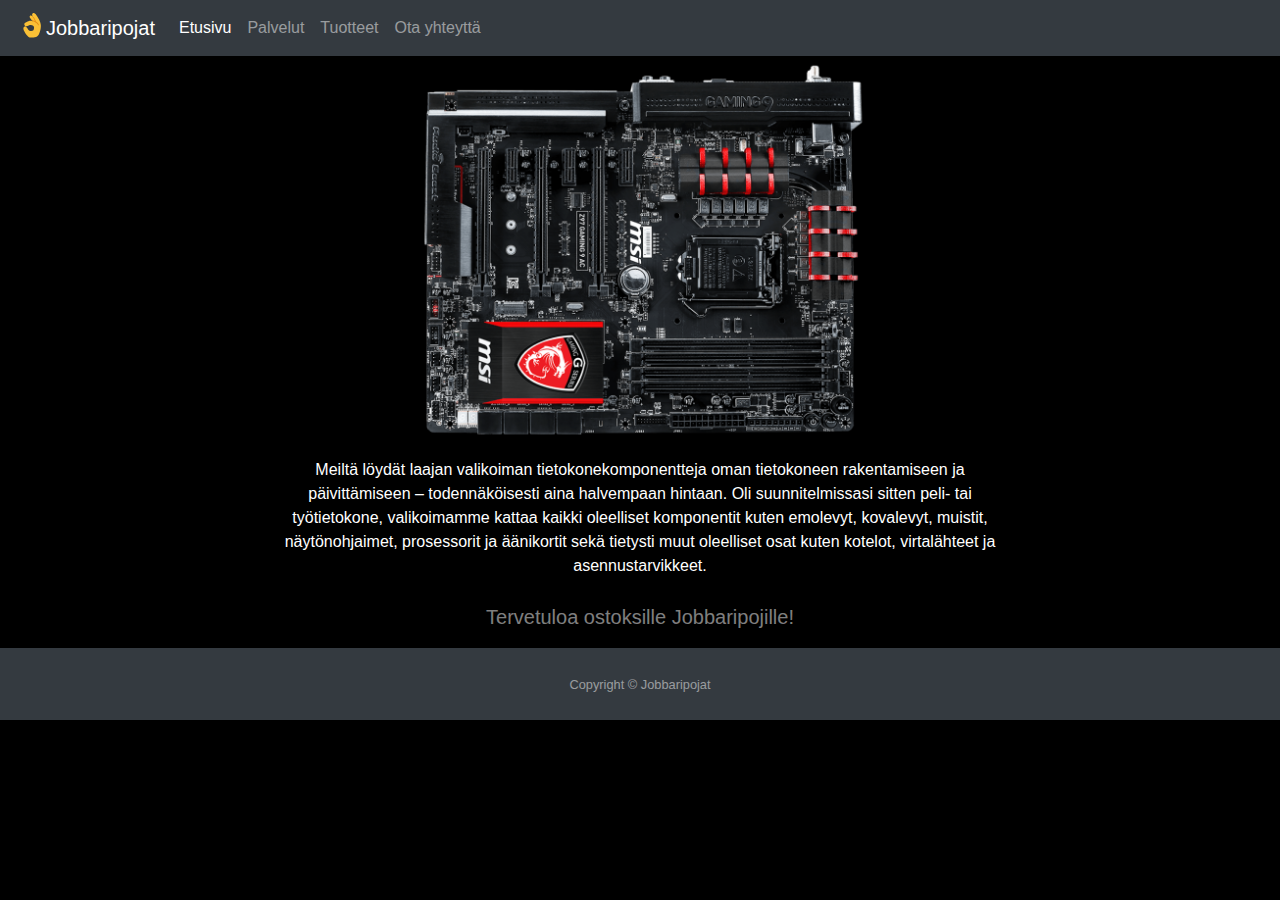
==== index.html @ 83e3e1c4 "Update index.html" ====
<!DOCTYPE html>
<html lang="fi">
<head>
    <meta charset="UTF-8">
    <meta name="viewport" content="width=device-width, initial-scale=1.0">
    <meta http-equiv="X-UA-Compatible" content="ie=edge">
    <title>Jobbaripojat</title>
    <link rel="stylesheet" href="css/Etusivu.css">
    <link rel="stylesheet" href="https://stackpath.bootstrapcdn.com/bootstrap/4.4.1/css/bootstrap.min.css" integrity="sha384-Vkoo8x4CGsO3+Hhxv8T/Q5PaXtkKtu6ug5TOeNV6gBiFeWPGFN9MuhOf23Q9Ifjh" crossorigin="anonymous">
</head>

<body class="body">
    <nav class="navbar navbar-dark navbar-expand-md bg-dark">
        <button class="navbar-toggler navbar-toggler-right" type="button" data-toggle="collapse" data-target="#navbarSupportedContent" aria-controls="navbarSupportedContent" aria-expanded="false" aria-label="Toggle navigation">
          <span class="navbar-toggler-icon"></span>
        </button>
        <a class="navbar-brand" href="https://pietukanerva.github.io/nettisivu/"><img src="img/ok.svg" id="okPojat" width="30" height="30" class="d-inline-block align-top" alt="">Jobbaripojat</a>
      
        <div class="collapse navbar-collapse" id="navbarSupportedContent">
          <ul class="navbar-nav mr-auto">
            <li class="nav-item active">
              <a class="nav-link" href="https://pietukanerva.github.io/nettisivu/#">Etusivu <span class="sr-only">(current)</span></a>
            </li>
            <li class="nav-item">
              <a class="nav-link" href="https://pietukanerva.github.io/nettisivu/OmaSivu.html">Palvelut</a>
            </li>
            <li class="nav-item">
                <a class="nav-link" href="https://pietukanerva.github.io/nettisivu/Kanerva.html">Tuotteet</a>
              </li>
            <li class="nav-item">
              <a class="nav-link" href="https://pietukanerva.github.io/nettisivu/laury.html">Ota yhteyttä</a>
            </li>
          </ul>
        </div>
      </nav>

      <div class="col-md-7">
      <img src="https://pietukanerva.github.io/nettisivu/img/Z97-GAMING-9-AC.png" class="img-fluid" style="max-width: 70%;" alt="Responsive image">
      </div>
      <div class="col-md-7">
        Meiltä löydät laajan valikoiman tietokonekomponentteja oman tietokoneen rakentamiseen ja päivittämiseen – 
        todennäköisesti aina halvempaan hintaan. Oli suunnitelmissasi sitten peli- tai työtietokone, 
        valikoimamme kattaa kaikki oleelliset komponentit kuten emolevyt, kovalevyt, muistit, näytönohjaimet, 
        prosessorit ja äänikortit sekä tietysti muut oleelliset osat kuten kotelot, virtalähteet ja asennustarvikkeet.   
      </div>

      <body class="d-flex flex-column">
        <div id="page-content">
          <div class="container text-center">
            <div class="row justify-content-center">
              <div class="col-md-7">
                <h1 class="font-weight-light mt-4 text-white"></h1>
                <p class="lead text-white-50">Tervetuloa ostoksille Jobbaripojille!</p>
              </div>
            </div>
          </div>
        </div>
        
        <footer id="sticky-footer" class="py-4 bg-dark text-white-50">
          <div class="container text-center">
            <small>Copyright &copy; Jobbaripojat</small>
          </div>
        </footer>
      </body>


      <script src="https://code.jquery.com/jquery-3.4.1.slim.min.js" integrity="sha384-J6qa4849blE2+poT4WnyKhv5vZF5SrPo0iEjwBvKU7imGFAV0wwj1yYfoRSJoZ+n" crossorigin="anonymous"></script>
      <script src="https://cdn.jsdelivr.net/npm/popper.js@1.16.0/dist/umd/popper.min.js" integrity="sha384-Q6E9RHvbIyZFJoft+2mJbHaEWldlvI9IOYy5n3zV9zzTtmI3UksdQRVvoxMfooAo" crossorigin="anonymous"></script>
      <script src="https://stackpath.bootstrapcdn.com/bootstrap/4.4.1/js/bootstrap.min.js" integrity="sha384-wfSDF2E50Y2D1uUdj0O3uMBJnjuUD4Ih7YwaYd1iqfktj0Uod8GCExl3Og8ifwB6" crossorigin="anonymous"></script>

</body>
</html>
---- css/Etusivu.css ----
.body{
    background-color: black;
    color: white;

}

.header
{
    text-align: left;

}

.navbar
{
    color: white;
}

.col-md-7
{
    text-align: center;
    color: white;
    margin-left: auto;
    margin-right: auto;
    max-width: 100%;
}
#okPojat {
    -webkit-animation: rotation 2s infinite linear;
}

@-webkit-keyframes rotation {
    from {
            -webkit-transform: rotate(0deg);
    }
    to {
            -webkit-transform: rotate(-359deg);
    }
}
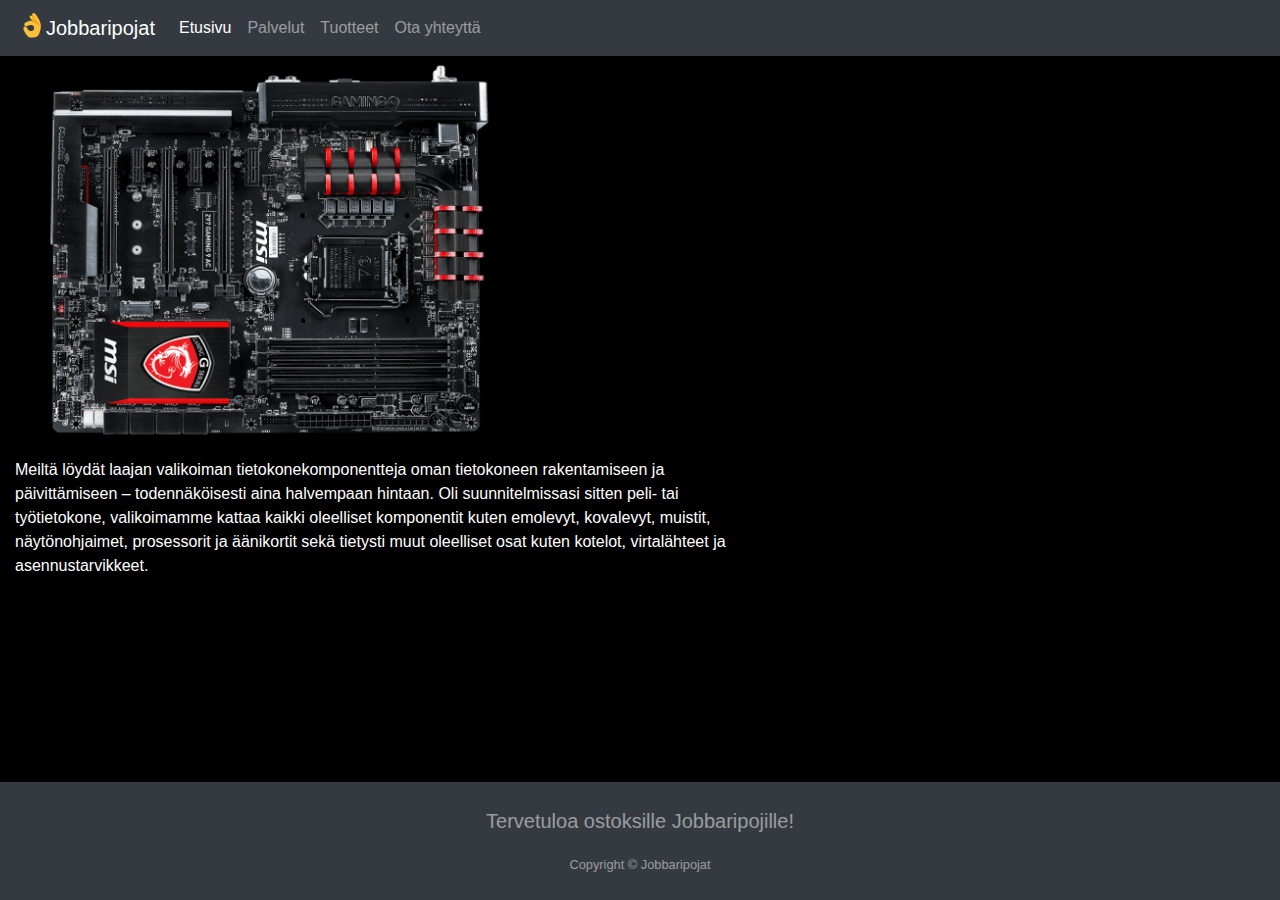
==== commit f4f10f40: "oh no big changes" ====
--- a/index.html
+++ b/index.html
@@ -1,49 +1,56 @@
 <!DOCTYPE html>
 <html lang="fi">
+
 <head>
-    <meta charset="UTF-8">
-    <meta name="viewport" content="width=device-width, initial-scale=1.0">
-    <meta http-equiv="X-UA-Compatible" content="ie=edge">
-    <title>Jobbaripojat</title>
-    <link rel="stylesheet" href="css/Etusivu.css">
-    <link rel="stylesheet" href="https://stackpath.bootstrapcdn.com/bootstrap/4.4.1/css/bootstrap.min.css" integrity="sha384-Vkoo8x4CGsO3+Hhxv8T/Q5PaXtkKtu6ug5TOeNV6gBiFeWPGFN9MuhOf23Q9Ifjh" crossorigin="anonymous">
+  <meta charset="UTF-8">
+  <meta name="viewport" content="width=device-width, initial-scale=1.0">
+  <meta http-equiv="X-UA-Compatible" content="ie=edge">
+  <title>Jobbaripojat</title>
+  <link rel="stylesheet" href="css/etusivu.css">
+  <link rel="stylesheet" href="css/shared.css">
+  <link rel="stylesheet" href="https://stackpath.bootstrapcdn.com/bootstrap/4.4.1/css/bootstrap.min.css"
+    integrity="sha384-Vkoo8x4CGsO3+Hhxv8T/Q5PaXtkKtu6ug5TOeNV6gBiFeWPGFN9MuhOf23Q9Ifjh" crossorigin="anonymous">
 </head>
 
-<body class="body">
-    <nav class="navbar navbar-dark navbar-expand-md bg-dark">
-        <button class="navbar-toggler navbar-toggler-right" type="button" data-toggle="collapse" data-target="#navbarSupportedContent" aria-controls="navbarSupportedContent" aria-expanded="false" aria-label="Toggle navigation">
-          <span class="navbar-toggler-icon"></span>
-        </button>
-        <a class="navbar-brand" href="https://pietukanerva.github.io/nettisivu/"><img src="img/ok.svg" id="okPojat" width="30" height="30" class="d-inline-block align-top" alt="">Jobbaripojat</a>
-      
-        <div class="collapse navbar-collapse" id="navbarSupportedContent">
-          <ul class="navbar-nav mr-auto">
-            <li class="nav-item active">
-              <a class="nav-link" href="https://pietukanerva.github.io/nettisivu/#">Etusivu <span class="sr-only">(current)</span></a>
-            </li>
-            <li class="nav-item">
-              <a class="nav-link" href="https://pietukanerva.github.io/nettisivu/OmaSivu.html">Palvelut</a>
-            </li>
-            <li class="nav-item">
-                <a class="nav-link" href="https://pietukanerva.github.io/nettisivu/Kanerva.html">Tuotteet</a>
-              </li>
-            <li class="nav-item">
-              <a class="nav-link" href="https://pietukanerva.github.io/nettisivu/laury.html">Ota yhteyttä</a>
-            </li>
-          </ul>
-        </div>
-      </nav>
+<body>
+  <nav class="navbar sticky-top navbar-dark navbar-expand-md bg-dark">
+    <button class="navbar-toggler navbar-toggler-right" type="button" data-toggle="collapse"
+      data-target="#navbarSupportedContent" aria-controls="navbarSupportedContent" aria-expanded="false"
+      aria-label="Toggle navigation">
+      <span class="navbar-toggler-icon"></span>
+    </button>
+    <a class="navbar-brand" href="index.html"><img src="img/ok.svg" id="okPojat" width="30" height="30"
+        class="d-inline-block align-top" alt="">Jobbaripojat</a>
 
-      <div class="col-md-7">
-      <img src="https://pietukanerva.github.io/nettisivu/img/Z97-GAMING-9-AC.png" class="img-fluid" style="max-width: 70%;" alt="Responsive image">
-      </div>
-      <div class="col-md-7">
-        Meiltä löydät laajan valikoiman tietokonekomponentteja oman tietokoneen rakentamiseen ja päivittämiseen – 
-        todennäköisesti aina halvempaan hintaan. Oli suunnitelmissasi sitten peli- tai työtietokone, 
-        valikoimamme kattaa kaikki oleelliset komponentit kuten emolevyt, kovalevyt, muistit, näytönohjaimet, 
-        prosessorit ja äänikortit sekä tietysti muut oleelliset osat kuten kotelot, virtalähteet ja asennustarvikkeet.   
-      </div>
+    <div class="collapse navbar-collapse" id="navbarSupportedContent">
+      <ul class="navbar-nav mr-auto">
+        <li class="nav-item active">
+          <a class="nav-link" href="index.html">Etusivu</a>
+        </li>
+        <li class="nav-item">
+          <a class="nav-link" href="palvelut.html">Palvelut</a>
+        </li>
+        <li class="nav-item">
+          <a class="nav-link" href="tuotteet.html">Tuotteet</a>
+        </li>
+        <li class="nav-item">
+          <a class="nav-link" href="ota_yhteytta.html">Ota yhteyttä</a>
+        </li>
+      </ul>
+    </div>
+  </nav>
 
+  <div class="col-md-7">
+    <img src="https://pietukanerva.github.io/nettisivu/img/Z97-GAMING-9-AC.png" class="img-fluid"
+      style="max-width: 70%;" alt="Responsive image">
+  </div>
+  <div class="col-md-7">
+    Meiltä löydät laajan valikoiman tietokonekomponentteja oman tietokoneen rakentamiseen ja päivittämiseen –
+    todennäköisesti aina halvempaan hintaan. Oli suunnitelmissasi sitten peli- tai työtietokone,
+    valikoimamme kattaa kaikki oleelliset komponentit kuten emolevyt, kovalevyt, muistit, näytönohjaimet,
+    prosessorit ja äänikortit sekä tietysti muut oleelliset osat kuten kotelot, virtalähteet ja asennustarvikkeet.
+  </div>
+  <!-- VANHA FOOTER
       <body class="d-flex flex-column">
         <div id="page-content">
           <div class="container text-center">
@@ -62,11 +69,26 @@
           </div>
         </footer>
       </body>
+      -->
+  <footer class="col-md-12 py-4 bg-dark text-white-50 fixed-bottom">
 
-
-      <script src="https://code.jquery.com/jquery-3.4.1.slim.min.js" integrity="sha384-J6qa4849blE2+poT4WnyKhv5vZF5SrPo0iEjwBvKU7imGFAV0wwj1yYfoRSJoZ+n" crossorigin="anonymous"></script>
-      <script src="https://cdn.jsdelivr.net/npm/popper.js@1.16.0/dist/umd/popper.min.js" integrity="sha384-Q6E9RHvbIyZFJoft+2mJbHaEWldlvI9IOYy5n3zV9zzTtmI3UksdQRVvoxMfooAo" crossorigin="anonymous"></script>
-      <script src="https://stackpath.bootstrapcdn.com/bootstrap/4.4.1/js/bootstrap.min.js" integrity="sha384-wfSDF2E50Y2D1uUdj0O3uMBJnjuUD4Ih7YwaYd1iqfktj0Uod8GCExl3Og8ifwB6" crossorigin="anonymous"></script>
+    <div class="col-md-12">
+      <p class="lead text-white-50 text-center">Tervetuloa ostoksille Jobbaripojille!</p>
+    </div>
+    <div class="container text-center">
+      <small>Copyright &copy; Jobbaripojat</small>
+    </div>
+  </footer>
+  <script src="https://code.jquery.com/jquery-3.4.1.slim.min.js"
+    integrity="sha384-J6qa4849blE2+poT4WnyKhv5vZF5SrPo0iEjwBvKU7imGFAV0wwj1yYfoRSJoZ+n" crossorigin="anonymous">
+  </script>
+  <script src="https://cdn.jsdelivr.net/npm/popper.js@1.16.0/dist/umd/popper.min.js"
+    integrity="sha384-Q6E9RHvbIyZFJoft+2mJbHaEWldlvI9IOYy5n3zV9zzTtmI3UksdQRVvoxMfooAo" crossorigin="anonymous">
+  </script>
+  <script src="https://stackpath.bootstrapcdn.com/bootstrap/4.4.1/js/bootstrap.min.js"
+    integrity="sha384-wfSDF2E50Y2D1uUdj0O3uMBJnjuUD4Ih7YwaYd1iqfktj0Uod8GCExl3Og8ifwB6" crossorigin="anonymous">
+  </script>
 
 </body>
-</html>
+
+</html>--- a/css/shared.css
+++ b/css/shared.css
@@ -0,0 +1,31 @@
+html{
+    overflow-y: scroll;
+}
+body{
+    background-color: black !important;
+    color: white !important;
+    padding-bottom: 150px !important;
+}
+
+.header
+{
+    text-align: left;
+
+}
+
+.navbar
+{
+    color: white;
+}
+#okPojat {
+    -webkit-animation: rotation 2s infinite linear;
+}
+
+@-webkit-keyframes rotation {
+    from {
+            -webkit-transform: rotate(0deg);
+    }
+    to {
+            -webkit-transform: rotate(-359deg);
+    }
+}
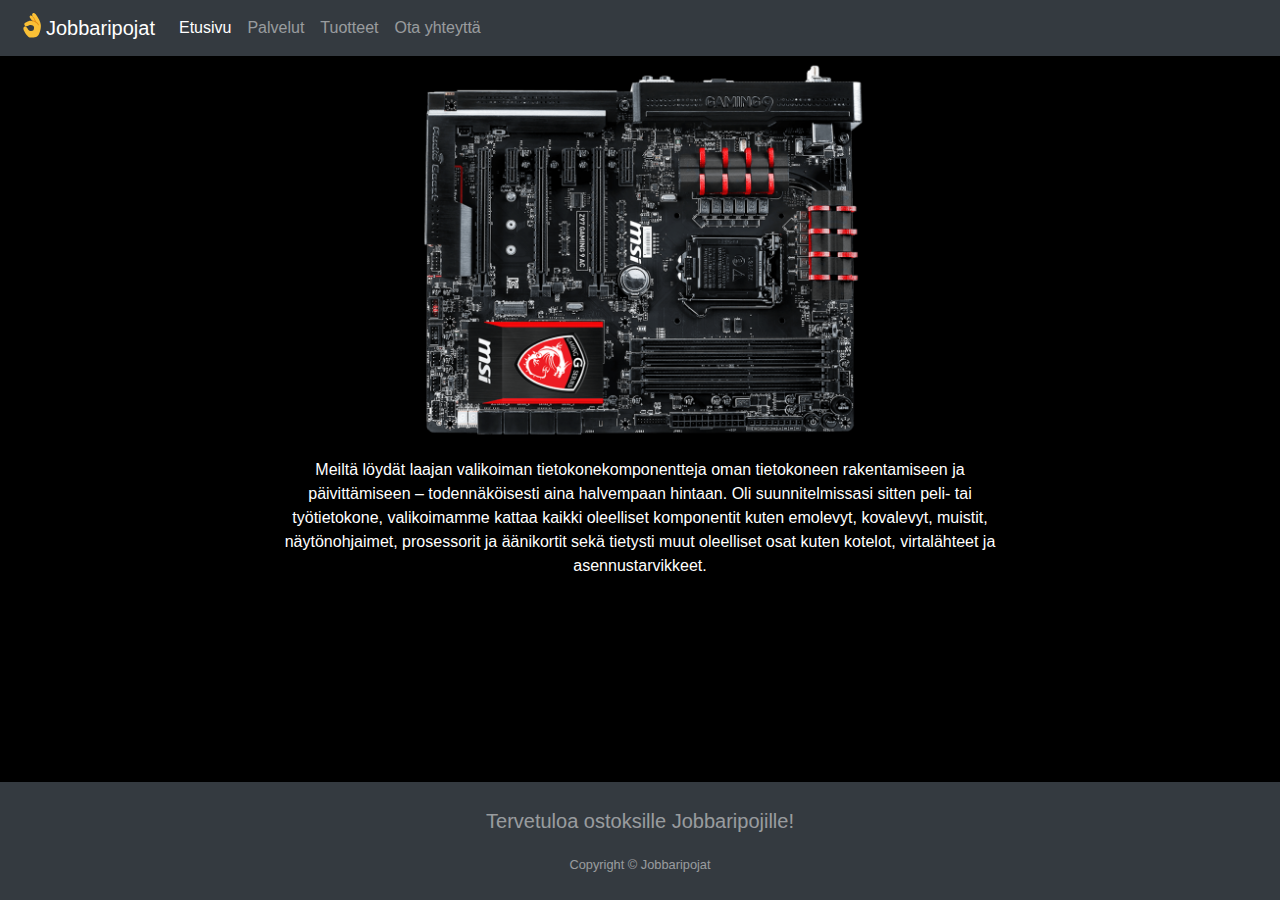
==== commit ad559fbc: "aaaaaaaaaaaaaaaaaaaaaaaaa" ====
--- a/index.html
+++ b/index.html
@@ -5,6 +5,8 @@
   <meta charset="UTF-8">
   <meta name="viewport" content="width=device-width, initial-scale=1.0">
   <meta http-equiv="X-UA-Compatible" content="ie=edge">
+  <meta content="Jobbaripoikien tietokonekauppa" name="description">
+  <meta content="jobbari, pojat, jobbaripojat, tietokone, komponentti, tietokonekomponentti, ram, emolevy, virtalähde, näytönohjain" name="keywords">
   <title>Jobbaripojat</title>
   <link rel="stylesheet" href="css/etusivu.css">
   <link rel="stylesheet" href="css/shared.css">
@@ -42,7 +44,7 @@
 
   <div class="col-md-7">
     <img src="https://pietukanerva.github.io/nettisivu/img/Z97-GAMING-9-AC.png" class="img-fluid"
-      style="max-width: 70%;" alt="Responsive image">
+      style="max-width: 70%;" alt="Z97-GAMING-9-AC Emolevy">
   </div>
   <div class="col-md-7">
     Meiltä löydät laajan valikoiman tietokonekomponentteja oman tietokoneen rakentamiseen ja päivittämiseen –
--- a/css/etusivu.css
+++ b/css/etusivu.css
@@ -0,0 +1,11 @@
+.col-md-7
+{
+    text-align: center;
+    color: white;
+    margin-left: auto;
+    margin-right: auto;
+    max-width: 100%;
+}
+body{
+    padding-bottom: 120px !important;
+}
